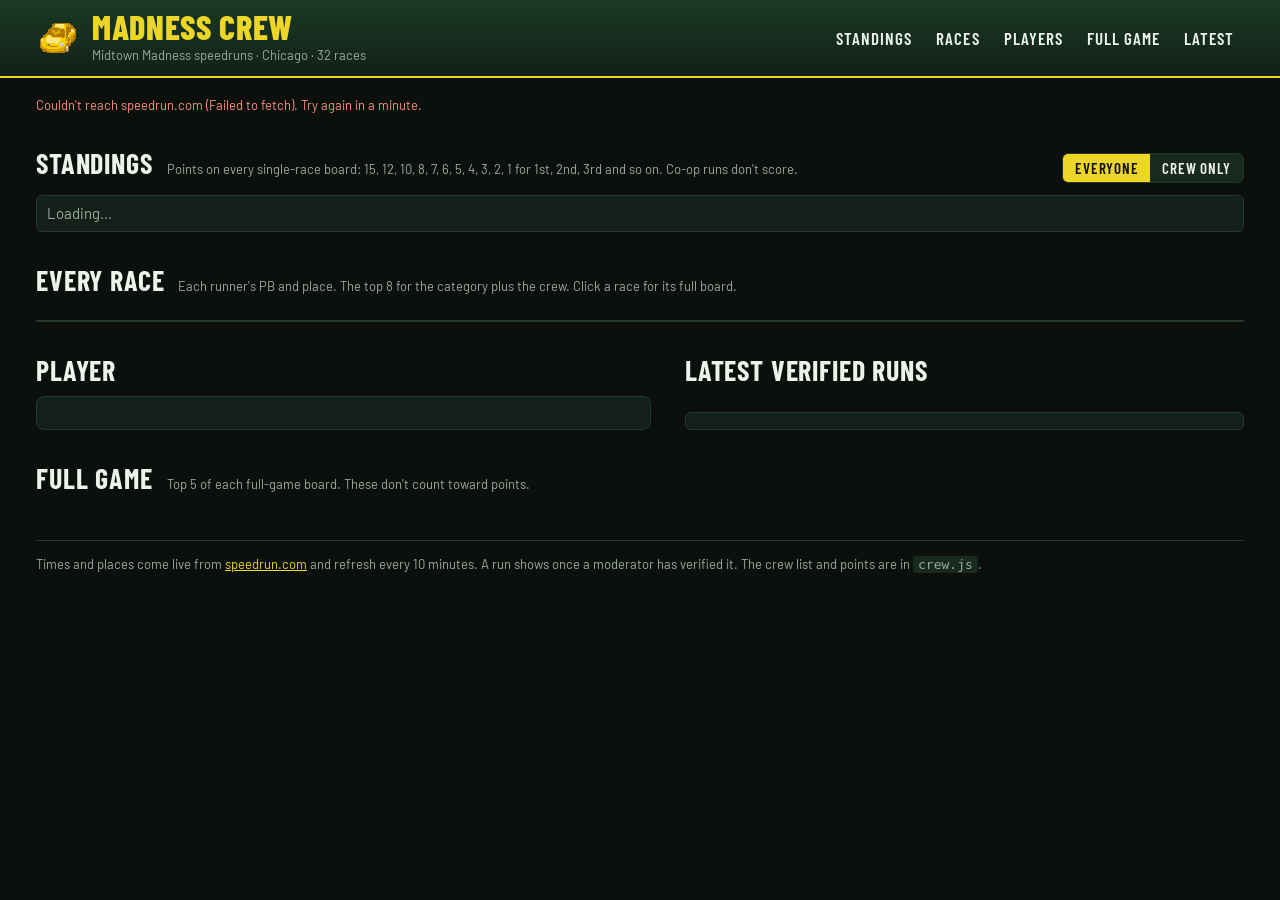
==== index.html @ 02b5a4c9 "Add files via upload" ====
<!doctype html>
<html lang="en">
<head>
<meta charset="utf-8">
<meta name="viewport" content="width=device-width, initial-scale=1">
<title>Madness Crew</title>
<meta name="description" content="Midtown Madness speedrun standings, every race's PBs and the latest verified runs, live from speedrun.com.">
<link rel="icon" href="img/trophy-1.png">
<link rel="preconnect" href="https://fonts.googleapis.com">
<link rel="stylesheet" href="https://fonts.googleapis.com/css2?family=Barlow+Condensed:wght@600;700;800&family=Barlow:wght@400;500;600&display=swap">
<link rel="stylesheet" href="style.css">
</head>
<body>
<header class="site-head">
  <div class="wrap head-row">
    <a class="brand" href="#top"><img src="img/trophy-1.png" alt=""><span><b id="site-name">Madness Crew</b><small>Midtown Madness speedruns · Chicago · 32 races</small></span></a>
    <nav aria-label="Sections"><a href="#standings">Standings</a><a href="#races">Races</a><a href="#player">Players</a><a href="#fullgame">Full game</a><a href="#latest">Latest</a></nav>
  </div>
</header>

<main class="wrap" id="top">
  <p class="status" id="status" role="status">Loading the boards from speedrun.com…</p>

  <section id="standings">
    <div class="sec-head">
      <h2>Standings</h2>
      <p class="sub" id="points-rule"></p>
      <div class="seg" role="group" aria-label="Who to show">
        <button type="button" id="show-all" aria-pressed="true">Everyone</button>
        <button type="button" id="show-crew" aria-pressed="false">Crew only</button>
      </div>
    </div>
    <div class="tw"><table id="standings-table"><tbody><tr><td class="loading">Loading…</td></tr></tbody></table></div>
  </section>

  <section id="races">
    <div class="sec-head">
      <h2>Every race</h2>
      <p class="sub">Each runner's PB and place. The top 8 for the category plus the crew. Click a race for its full board.</p>
    </div>
    <div class="tabs" role="tablist" id="cat-tabs"></div>
    <div class="tw"><table class="grid" id="grid"></table></div>
  </section>

  <div class="twocol">
    <section id="player">
      <div class="sec-head"><h2>Player</h2></div>
      <div class="card" id="card"></div>
    </section>
    <section id="latest">
      <div class="sec-head"><h2>Latest verified runs</h2></div>
      <div class="feed" id="feed"></div>
    </section>
  </div>

  <section id="fullgame">
    <div class="sec-head"><h2>Full game</h2><p class="sub">Top 5 of each full-game board. These don't count toward points.</p></div>
    <div class="fg" id="fg"></div>
  </section>

  <footer class="foot">
    Times and places come live from <a href="https://www.speedrun.com/midtown1" rel="noopener">speedrun.com</a> and refresh every 10 minutes. A run shows once a moderator has verified it.
    The crew list and points are in <code>crew.js</code>.
  </footer>
</main>

<script src="crew.js"></script>
<script src="app.js"></script>
</body>
</html>
---- style.css ----
/* Madness Crew - MM1's menu colours: dark green panels, yellow titles. One dark look on purpose. */
:root {
  --bg: #0b100d; --panel: #122019; --panel2: #18291f; --line: #24392c; --fg: #eef2ec; --dim: #9aab9f;
  --yellow: #ecd628; --green: #46dc5a; --crew: rgba(236, 214, 40, .12);
  --display: "Barlow Condensed", "Arial Narrow", sans-serif;
  --body: "Barlow", "Segoe UI", system-ui, sans-serif;
  color-scheme: dark;
}
* { box-sizing: border-box; }
html { scroll-behavior: smooth; scroll-padding-top: 76px; }
@media (prefers-reduced-motion: reduce) { html { scroll-behavior: auto; } }
body { margin: 0; background: var(--bg); color: var(--fg); font: 15px/1.45 var(--body); }
a { color: var(--yellow); }
code { font-size: 13px; background: var(--panel2); padding: 1px 5px; border-radius: 3px; }
.wrap { max-width: 1240px; margin: 0 auto; padding-left: max(16px, env(safe-area-inset-left, 0px)); padding-right: max(16px, env(safe-area-inset-right, 0px)); }

.site-head { position: sticky; top: 0; z-index: 5; background: linear-gradient(180deg, #1b3a24, #122019); border-bottom: 2px solid var(--yellow); }
.head-row { display: flex; gap: 10px 20px; align-items: center; justify-content: space-between; flex-wrap: wrap; padding-block: 10px; }
.brand { display: flex; gap: 12px; align-items: center; text-decoration: none; color: var(--fg); }
.brand img { width: 44px; height: auto; image-rendering: pixelated; }
.brand b { display: block; font: 800 clamp(24px, 4vw, 34px)/1 var(--display); letter-spacing: .02em; color: var(--yellow); text-transform: uppercase; }
.brand small { color: var(--dim); font-size: 13px; }
nav { display: flex; gap: 4px; flex-wrap: wrap; }
nav a { font: 600 17px var(--display); letter-spacing: .06em; text-transform: uppercase; color: var(--fg); text-decoration: none; padding: 4px 10px; border-radius: 4px; }
nav a:hover, nav a:focus-visible { background: var(--panel2); outline: none; }

main { padding-block: 18px 56px; display: grid; gap: 34px; }
.status { margin: 0; color: var(--dim); font-size: 13px; }
.status.err { color: #ff8f7a; }
section { display: grid; gap: 12px; min-width: 0; }
.sec-head { display: flex; gap: 6px 14px; align-items: baseline; flex-wrap: wrap; }
h2 { margin: 0; font: 700 28px/1 var(--display); letter-spacing: .03em; text-transform: uppercase; }
.sub { margin: 0; color: var(--dim); font-size: 13px; flex: 1 1 260px; }

.seg { display: inline-flex; border: 1px solid var(--line); border-radius: 6px; overflow: hidden; }
.seg button, .tabs button { font: 600 15px var(--display); letter-spacing: .05em; text-transform: uppercase; color: var(--fg); background: var(--panel2); border: 0; padding: 5px 12px; cursor: pointer; }
.seg button[aria-pressed="true"], .tabs button[aria-selected="true"] { background: var(--yellow); color: #111; }
button:focus-visible, select:focus-visible { outline: 2px solid var(--green); outline-offset: 2px; }
.tabs { display: flex; gap: 6px; flex-wrap: wrap; }
.tabs button { border: 1px solid var(--line); border-radius: 4px; }

.tw { overflow-x: auto; border: 1px solid var(--line); border-radius: 6px; background: var(--panel); }
table { border-collapse: collapse; width: 100%; font-variant-numeric: tabular-nums; }
th, td { padding: 7px 10px; text-align: left; border-bottom: 1px solid var(--line); white-space: nowrap; }
th { font: 600 14px var(--display); letter-spacing: .08em; text-transform: uppercase; color: var(--dim); background: var(--panel2); }
tr:last-child td { border-bottom: none; }
td.num, th.num { text-align: right; }
td.loading { color: var(--dim); }
tr.crew td { background: var(--crew); }
tr.crew td.who { color: var(--yellow); }
.who { display: flex; gap: 8px; align-items: center; font-weight: 600; }
.who button { all: unset; cursor: pointer; }
.who button:hover { text-decoration: underline; }
.who button:focus-visible { outline: 2px solid var(--green); }
.tag { font: 700 11px var(--display); letter-spacing: .1em; text-transform: uppercase; color: #111; background: var(--yellow); border-radius: 3px; padding: 0 5px; }
.av { width: 26px; height: 26px; border-radius: 6px; position: relative; flex: none; display: grid; place-items: center; font: 600 15px var(--display); color: #fff; }
.av img.pic { width: 100%; height: 100%; border-radius: inherit; display: block; object-fit: cover; }
.av img.flag { position: absolute; right: -4px; bottom: -3px; width: 14px; height: auto; border: 1px solid #000; }
.cup { height: 18px; width: auto; image-rendering: pixelated; vertical-align: -4px; }
.cups { display: flex; gap: 10px; align-items: center; }
.cups span { display: inline-flex; gap: 3px; align-items: center; min-width: 34px; }
.rank { font: 600 18px var(--display); color: var(--dim); width: 28px; }
.pts { font: 700 20px var(--display); color: var(--yellow); }
.place { color: var(--dim); font-size: 12px; }

.grid td.cell { text-align: right; }
.grid td.cell .t { display: inline-flex; gap: 4px; align-items: center; justify-content: flex-end; }
.grid td.cell.p1 { color: var(--yellow); font-weight: 600; }
.grid td.empty { color: #4b5c50; text-align: center; }
.grid td.race button { all: unset; cursor: pointer; font-weight: 600; }
.grid td.race button:hover { color: var(--yellow); }
.grid td.race button:focus-visible { outline: 2px solid var(--green); }
.grid td.mode { color: var(--dim); font-size: 13px; }
.grid th.pl .who { justify-content: flex-end; font: 600 13px var(--body); letter-spacing: 0; text-transform: none; color: var(--fg); }
.grid th.pl.crewcol .who { color: var(--yellow); }
.grid tr.open td { background: var(--panel2); }
.grid tr.board-row td { background: var(--bg); padding: 10px 12px 14px; white-space: normal; }
.board { display: grid; gap: 4px; max-width: 520px; }
.board-line { display: grid; grid-template-columns: 34px minmax(0, 1fr) auto auto; gap: 10px; align-items: center; }
.board-line.crew { color: var(--yellow); }
.board-line .when { color: var(--dim); font-size: 12px; }

.twocol { display: grid; gap: 34px; grid-template-columns: minmax(0, 1.1fr) minmax(0, 1fr); }
@media (max-width: 860px) { .twocol { grid-template-columns: 1fr; } }
.card { background: var(--panel); border: 1px solid var(--line); border-radius: 8px; padding: 16px; display: grid; gap: 14px; min-width: 0; }
.card-head { display: flex; gap: 14px; align-items: center; flex-wrap: wrap; }
.card-head .av { width: 72px; height: 72px; border-radius: 12px; font-size: 40px; }
.card-head .av img.flag { right: -6px; bottom: -4px; width: 30px; }
.card-head h3 { margin: 0; font: 700 34px/1 var(--display); }
.card-head .meta { color: var(--dim); }
.card-head select { font: inherit; background: var(--bg); color: var(--fg); border: 1px solid var(--line); border-radius: 4px; padding: 5px 8px; margin-left: auto; max-width: 100%; }
.stats { display: grid; grid-template-columns: repeat(4, minmax(0, 1fr)); gap: 8px; }
.stat { background: var(--panel2); border-radius: 6px; padding: 8px 10px; display: grid; gap: 2px; }
.stat b { font: 700 26px/1 var(--display); color: var(--yellow); font-variant-numeric: tabular-nums; }
.stat span { color: var(--dim); font-size: 12px; text-transform: uppercase; letter-spacing: .06em; }
@media (max-width: 480px) { .stats { grid-template-columns: repeat(2, minmax(0, 1fr)); } }
.card .tw { background: var(--panel2); }

.feed { border: 1px solid var(--line); border-radius: 6px; overflow: hidden; background: var(--panel); }
.feed-row { display: grid; grid-template-columns: auto minmax(0, 1fr) auto; gap: 10px; align-items: center; padding: 8px 12px; border-bottom: 1px solid var(--line); }
.feed-row:last-child { border-bottom: none; }
.feed-row.crew { background: var(--crew); }
.feed-row .what { min-width: 0; overflow: hidden; text-overflow: ellipsis; white-space: nowrap; }
.feed-row .what small { color: var(--dim); }
.feed-row .tm { font-variant-numeric: tabular-nums; font-weight: 600; display: inline-flex; gap: 6px; align-items: center; }

.fg { display: grid; gap: 14px; grid-template-columns: repeat(auto-fit, minmax(260px, 1fr)); }
.fg-card { background: var(--panel); border: 1px solid var(--line); border-radius: 8px; padding: 12px 14px; display: grid; gap: 6px; align-content: start; }
.fg-card h3 { margin: 0 0 4px; font: 700 20px var(--display); text-transform: uppercase; letter-spacing: .03em; }
.fg-line { display: grid; grid-template-columns: 34px minmax(0, 1fr) auto; gap: 8px; align-items: center; }
.fg-line.crew { color: var(--yellow); }
.fg-line .tm { font-variant-numeric: tabular-nums; }
.none { color: var(--dim); font-size: 14px; }

.foot { color: var(--dim); font-size: 13px; border-top: 1px solid var(--line); padding-top: 14px; }
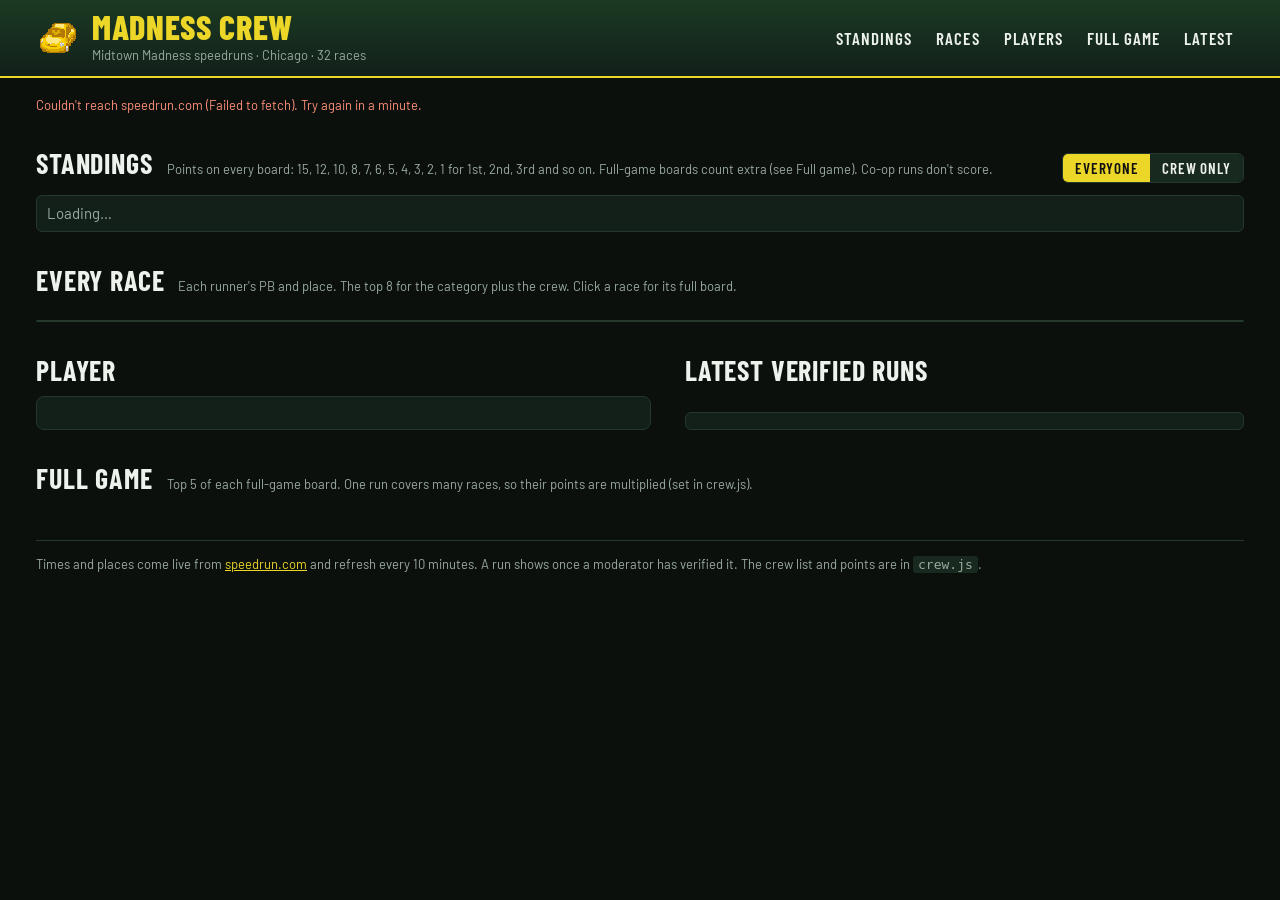
==== commit 2483ebb6: "Add files via upload" ====
--- a/index.html
+++ b/index.html
@@ -54,7 +54,7 @@
   </div>
 
   <section id="fullgame">
-    <div class="sec-head"><h2>Full game</h2><p class="sub">Top 5 of each full-game board. These don't count toward points.</p></div>
+    <div class="sec-head"><h2>Full game</h2><p class="sub">Top 5 of each full-game board. One run covers many races, so their points are multiplied (set in crew.js).</p></div>
     <div class="fg" id="fg"></div>
   </section>
 
--- a/style.css
+++ b/style.css
@@ -54,7 +54,7 @@
 .who button:focus-visible { outline: 2px solid var(--green); }
 .tag { font: 700 11px var(--display); letter-spacing: .1em; text-transform: uppercase; color: #111; background: var(--yellow); border-radius: 3px; padding: 0 5px; }
 .av { width: 26px; height: 26px; border-radius: 6px; position: relative; flex: none; display: grid; place-items: center; font: 600 15px var(--display); color: #fff; }
-.av img.pic { width: 100%; height: 100%; border-radius: inherit; display: block; object-fit: cover; }
+.av img.pic { position: absolute; inset: 0; width: 100%; height: 100%; border-radius: inherit; display: block; object-fit: cover; }
 .av img.flag { position: absolute; right: -4px; bottom: -3px; width: 14px; height: auto; border: 1px solid #000; }
 .cup { height: 18px; width: auto; image-rendering: pixelated; vertical-align: -4px; }
 .cups { display: flex; gap: 10px; align-items: center; }
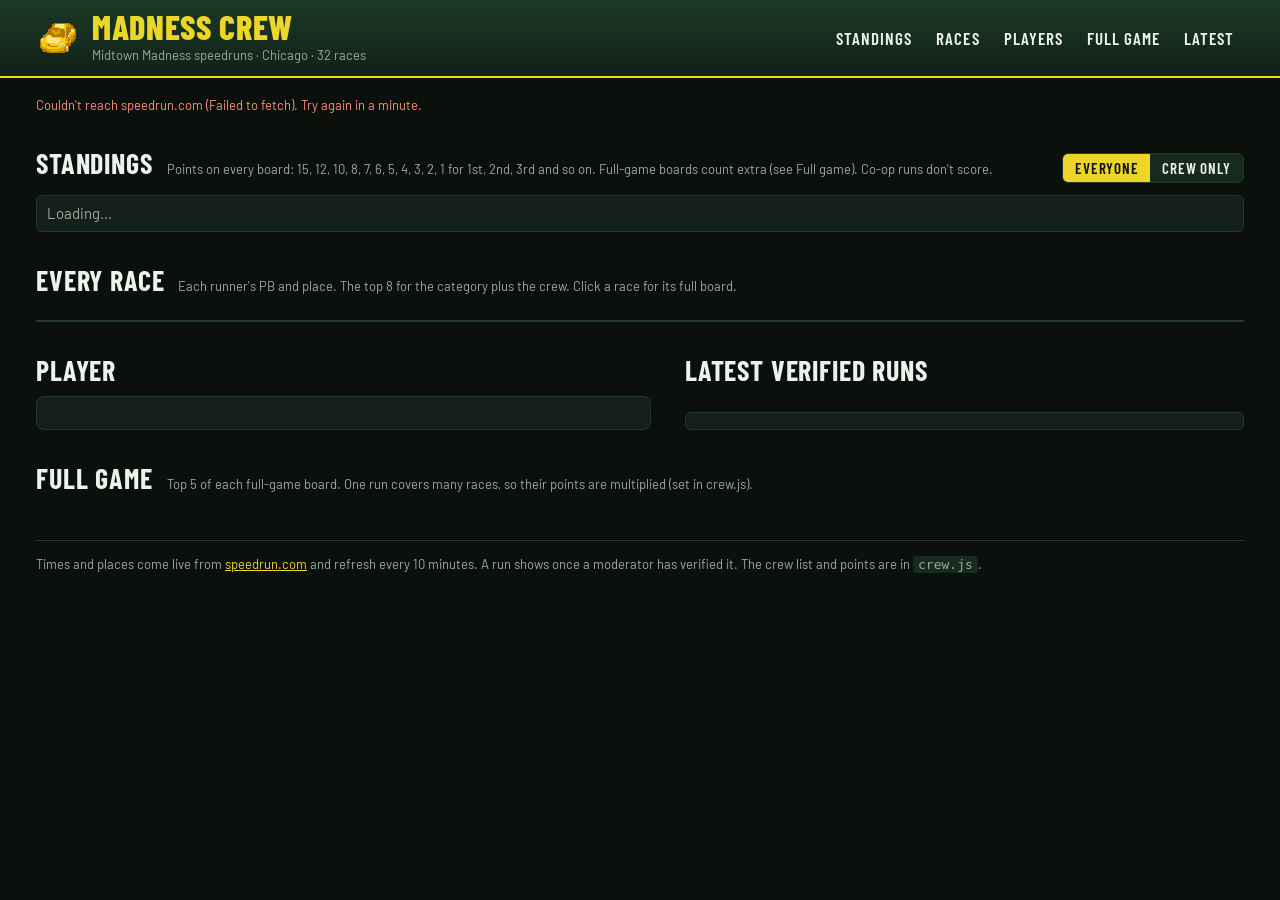
==== commit e3d8b6c6: "Add files via upload" ====
--- a/index.html
+++ b/index.html
@@ -8,7 +8,12 @@
 <link rel="icon" href="img/trophy-1.png">
 <link rel="preconnect" href="https://fonts.googleapis.com">
 <link rel="stylesheet" href="https://fonts.googleapis.com/css2?family=Barlow+Condensed:wght@600;700;800&family=Barlow:wght@400;500;600&display=swap">
-<link rel="stylesheet" href="style.css">
+<script>
+  // load style.css, crew.js and app.js fresh at least every 10 minutes, so a change on GitHub
+  // reaches everyone without a hard refresh (browsers otherwise keep their old copies)
+  window.FRESH = Math.floor(Date.now() / 600000);
+  document.write('<link rel="stylesheet" href="style.css?t=' + window.FRESH + '">');
+</script>
 </head>
 <body>
 <header class="site-head">
@@ -64,7 +69,9 @@
   </footer>
 </main>
 
-<script src="crew.js"></script>
-<script src="app.js"></script>
+<script>
+  document.write('<script src="crew.js?t=' + window.FRESH + '"><\/script>');
+  document.write('<script src="app.js?t=' + window.FRESH + '"><\/script>');
+</script>
 </body>
 </html>
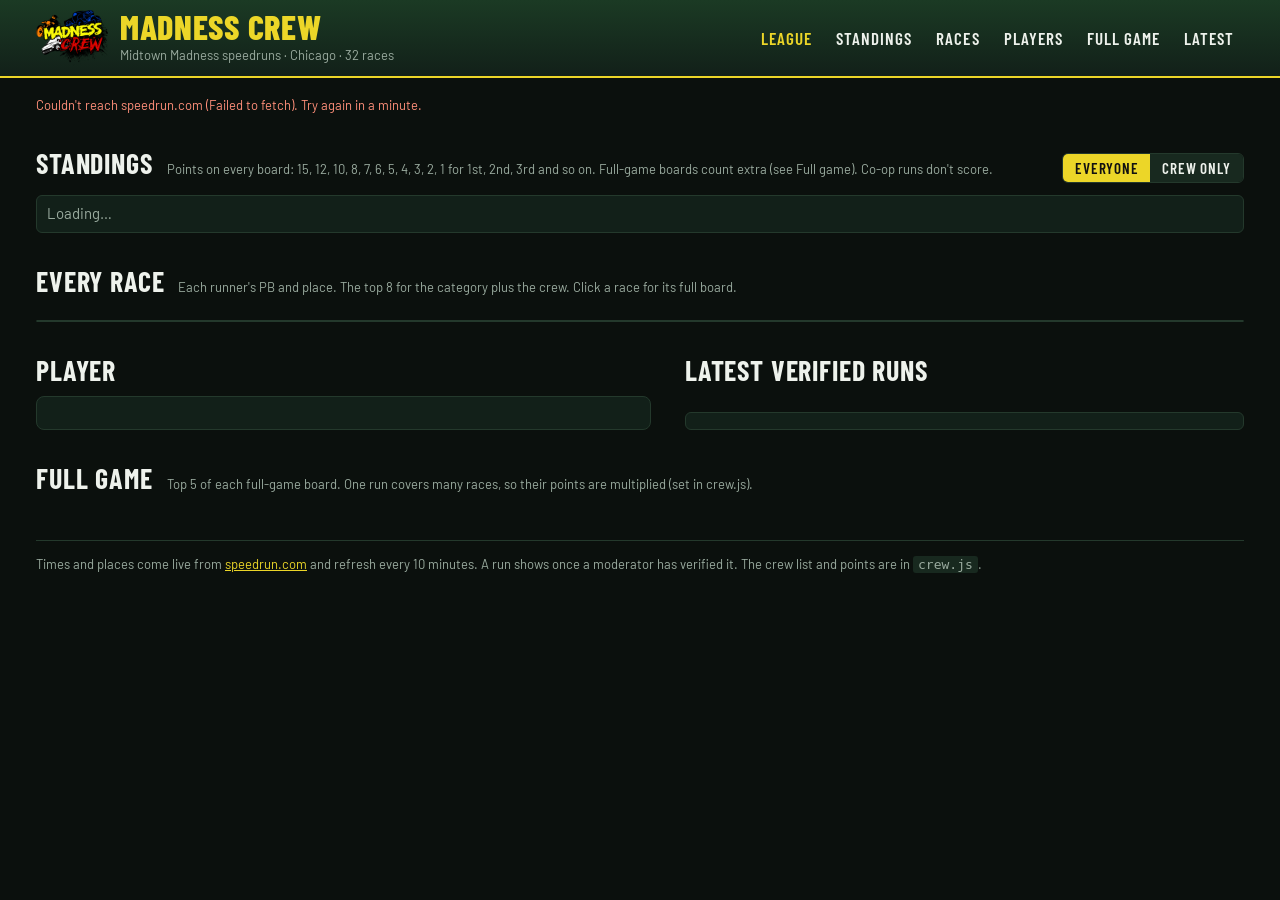
==== commit c436708b: "Add files via upload" ====
--- a/index.html
+++ b/index.html
@@ -5,7 +5,7 @@
 <meta name="viewport" content="width=device-width, initial-scale=1">
 <title>Madness Crew</title>
 <meta name="description" content="Midtown Madness speedrun standings, every race's PBs and the latest verified runs, live from speedrun.com.">
-<link rel="icon" href="img/trophy-1.png">
+<link rel="icon" href="img/logo.png">
 <link rel="preconnect" href="https://fonts.googleapis.com">
 <link rel="stylesheet" href="https://fonts.googleapis.com/css2?family=Barlow+Condensed:wght@600;700;800&family=Barlow:wght@400;500;600&display=swap">
 <script>
@@ -18,8 +18,8 @@
 <body>
 <header class="site-head">
   <div class="wrap head-row">
-    <a class="brand" href="#top"><img src="img/trophy-1.png" alt=""><span><b id="site-name">Madness Crew</b><small>Midtown Madness speedruns · Chicago · 32 races</small></span></a>
-    <nav aria-label="Sections"><a href="#standings">Standings</a><a href="#races">Races</a><a href="#player">Players</a><a href="#fullgame">Full game</a><a href="#latest">Latest</a></nav>
+    <a class="brand" href="#top"><img src="img/logo.png" alt="Madness Crew logo"><span><b id="site-name">Madness Crew</b><small>Midtown Madness speedruns · Chicago · 32 races</small></span></a>
+    <nav aria-label="Sections"><a href="league.html" class="other">League</a><a href="#standings">Standings</a><a href="#races">Races</a><a href="#player">Players</a><a href="#fullgame">Full game</a><a href="#latest">Latest</a></nav>
   </div>
 </header>
 
--- a/style.css
+++ b/style.css
@@ -17,11 +17,13 @@
 .site-head { position: sticky; top: 0; z-index: 5; background: linear-gradient(180deg, #1b3a24, #122019); border-bottom: 2px solid var(--yellow); }
 .head-row { display: flex; gap: 10px 20px; align-items: center; justify-content: space-between; flex-wrap: wrap; padding-block: 10px; }
 .brand { display: flex; gap: 12px; align-items: center; text-decoration: none; color: var(--fg); }
-.brand img { width: 44px; height: auto; image-rendering: pixelated; }
+.brand img { height: 56px; width: auto; }
+.crewbadge { height: 20px; width: auto; vertical-align: -5px; flex: none; }
 .brand b { display: block; font: 800 clamp(24px, 4vw, 34px)/1 var(--display); letter-spacing: .02em; color: var(--yellow); text-transform: uppercase; }
 .brand small { color: var(--dim); font-size: 13px; }
 nav { display: flex; gap: 4px; flex-wrap: wrap; }
 nav a { font: 600 17px var(--display); letter-spacing: .06em; text-transform: uppercase; color: var(--fg); text-decoration: none; padding: 4px 10px; border-radius: 4px; }
+nav a.other { color: var(--yellow); }
 nav a:hover, nav a:focus-visible { background: var(--panel2); outline: none; }
 
 main { padding-block: 18px 56px; display: grid; gap: 34px; }
@@ -52,7 +54,6 @@
 .who button { all: unset; cursor: pointer; }
 .who button:hover { text-decoration: underline; }
 .who button:focus-visible { outline: 2px solid var(--green); }
-.tag { font: 700 11px var(--display); letter-spacing: .1em; text-transform: uppercase; color: #111; background: var(--yellow); border-radius: 3px; padding: 0 5px; }
 .av { width: 26px; height: 26px; border-radius: 6px; position: relative; flex: none; display: grid; place-items: center; font: 600 15px var(--display); color: #fff; }
 .av img.pic { position: absolute; inset: 0; width: 100%; height: 100%; border-radius: inherit; display: block; object-fit: cover; }
 .av img.flag { position: absolute; right: -4px; bottom: -3px; width: 14px; height: auto; border: 1px solid #000; }
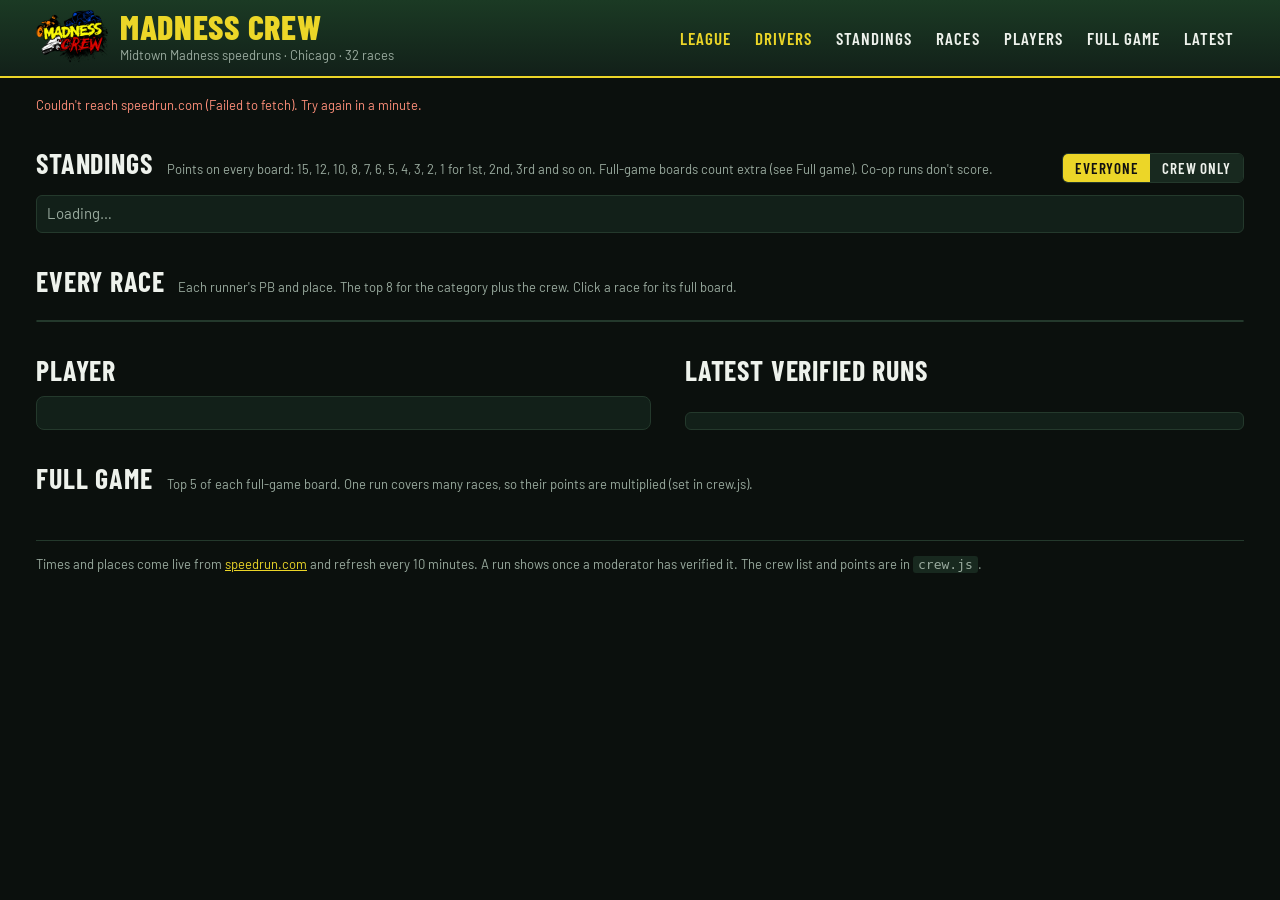
==== commit 747cb537: "Add files via upload" ====
--- a/index.html
+++ b/index.html
@@ -19,7 +19,7 @@
 <header class="site-head">
   <div class="wrap head-row">
     <a class="brand" href="#top"><img src="img/logo.png" alt="Madness Crew logo"><span><b id="site-name">Madness Crew</b><small>Midtown Madness speedruns · Chicago · 32 races</small></span></a>
-    <nav aria-label="Sections"><a href="league.html" class="other">League</a><a href="#standings">Standings</a><a href="#races">Races</a><a href="#player">Players</a><a href="#fullgame">Full game</a><a href="#latest">Latest</a></nav>
+    <nav aria-label="Sections"><a href="league.html" class="other">League</a><a href="driver.html" class="other">Drivers</a><a href="#standings">Standings</a><a href="#races">Races</a><a href="#player">Players</a><a href="#fullgame">Full game</a><a href="#latest">Latest</a></nav>
   </div>
 </header>
 
